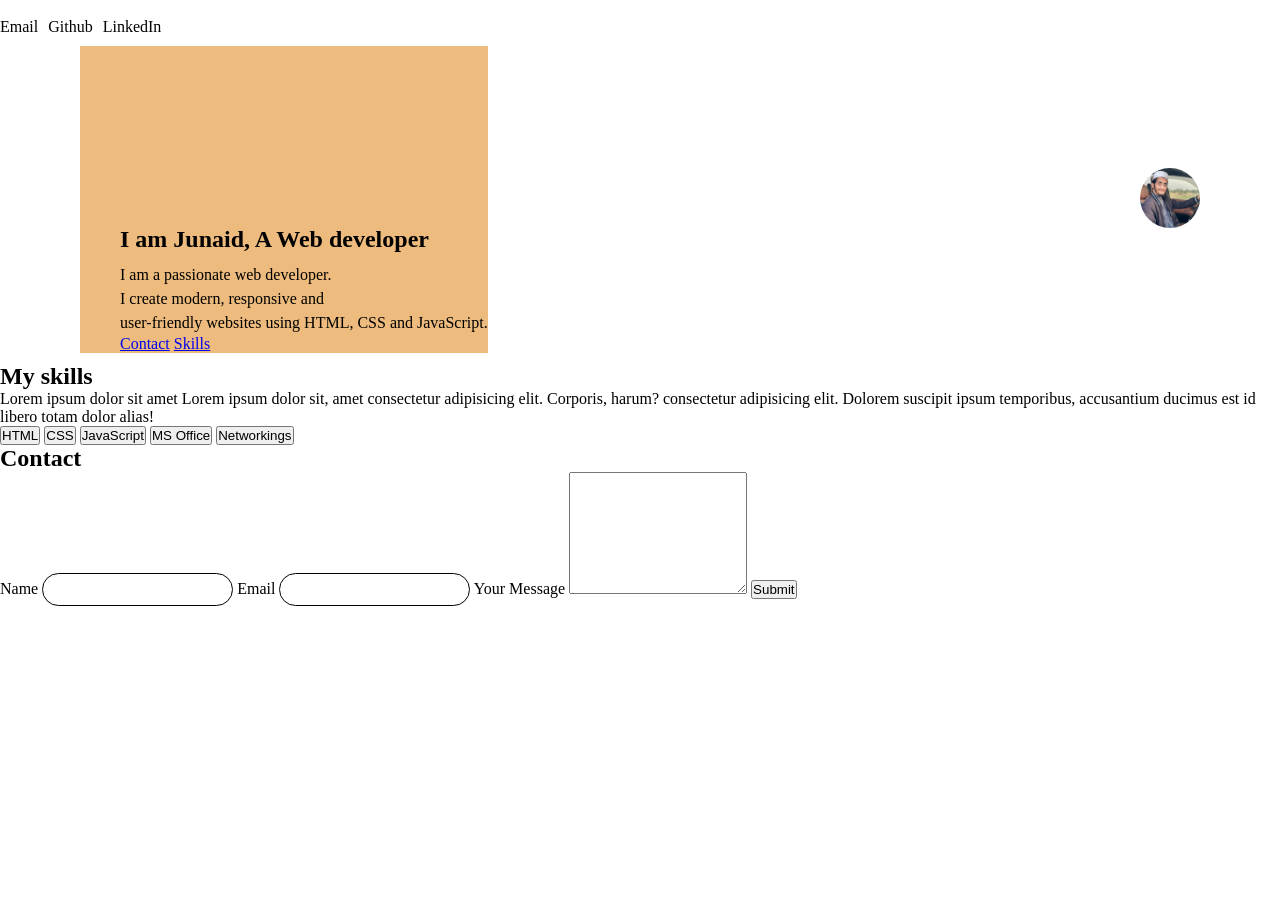
==== index.html @ 1554ab2a "Initial commit" ====
<!DOCTYPE html>
<html lang="en">
<head>
    <meta charset="UTF-8">
    <meta name="viewport" content="width=device-width, initial-scale=1.0">
    <title>Junaid Portfolio</title>
    <link rel="stylesheet" href="style.css">
</head>
<body>
    <div class="navbar">
        <img src="" alt="">
        <ul>
            <li>Email</li>
            <li>Github</li>
            <li>LinkedIn</li>
        </ul>
    </div>

    <div class="main">
        <div class="contact">
         <h2>I am Junaid,
            A Web developer
        </h2>
        <p>
    I am a passionate web developer. <br>
    I create modern, responsive and <br> user-friendly websites 
    using HTML, CSS and JavaScript.
       </p>
        <div class="links">
        <a href="#contact">Contact</a>
        <a href="#skills">Skills</a>
       
        </div>
        </div>
        <div class="image">
<img src="./1772562120550.png" alt="">
        </div>
       
    </div>
    <div id="skills">
        
        <h2>My skills</h2>
        <p>Lorem ipsum dolor sit amet Lorem ipsum dolor sit, amet consectetur adipisicing elit. Corporis, harum? consectetur adipisicing elit. Dolorem suscipit ipsum temporibus, accusantium ducimus est id libero totam dolor alias!</p>
        <div class="skill">
            <button>HTML</button>
            <button>CSS</button>
            <button>JavaScript</button>
            <button>MS Office</button>
            <button>Networkings</button>
         </div>
    </div>
    <div id="contact">
        <h2>Contact</h2>
        <form action="">
            <label for="">Name</label>
            <input type="text">
            <label for="">Email</label>
            <input type="email">
            <label for="">Your Message</label>
            <textarea rows="8" name="" id=""></textarea>
            <button>Submit</button>
        </form>
    </div>
    
</body>
</html>
---- style.css ----
/* *{
    margin: 0;
    padding: 0;
    box-sizing: border-box;
}
html{
    scroll-behavior: smooth;
}
.image img{
    width: 300px;
    height: 300px;
    object-fit: cover;
    border-radius: 50%;
    border: 2px solid black;
}
.main{
    display: flex;
    justify-content: space-between;
    align-items: center;
    padding: 0 120px;
}
ul{
    list-style: none;
    display: flex;
    gap: 10px;
}
.navbar{
    display: flex;
    justify-content: space-between;
    align-items: center;
padding: 20px 120px;
}
.links{
    display: flex;
}
.links a{
    border: 1px solid blue;
    padding: 8px 18px;
    margin-top: 10px;
    color: blue;
    margin-right: 10px;
    text-decoration: none;
}
#skills{
    display: flex;
    align-items: center;
    justify-content: center;
    flex-direction: column;
    gap: 26px;
    padding: 60px 120px;
}
.skill button{
      border: 1px solid black;
      border-radius: 4px;
    padding: 8px 16px;
    margin-top: 10px;
    color: black;
    background-color: transparent;
    margin-right: 10px;
    text-decoration: none;
}
 #skills p{
    text-align: center;
}
#contact h2{
    text-align: center;
}
form{
     display: flex;
    justify-content: center;
    flex-direction: column;
    gap: 12px;
    padding: 60px 120px;
    width: 500px;
    margin: 0 auto;
}
input,textarea{
    padding: 6px 14px;
    outline: 0;
    font-size: 16px;
}
button{
     border: 1px solid black;
      border-radius: 4px;
    padding: 8px 16px;
    margin-top: 10px;
    color: black;
    background-color: transparent;
    margin-right: 10px;
    text-decoration: none;
} */
*{
    margin: 0;
    padding: 0;
    box-sizing: content-box;

}

.main{
    display:flex;
    justify-content: space-between;
    align-items: center;
    padding: 10px 80px;

}
.image img{
    width: 60px;
    height: 60px;
    border-radius: 50%;
}

ul{
    display: flex;
    gap: 10px;
    list-style: none;
}
input{
    border-radius: 50px;
    outline: none;
    border: 1px solid black;
    padding: 8px 10px;
}

.wan{
    display: flex;
    justify-content: center;
    
    }

.link img{
    width: 500px;
    height: 500px;
}
.contact{
    padding-top:180px;
    padding-left: 40px;
    background-color: rgb(237, 187, 125);

}
.contact p{
    margin-top: 10px;
    line-height: 1.5;
}
h2 span{
    color: bisque;
}
.contact button{
    padding: 6px 18px;
    border-radius:10px 10px 50px 10px;
    outline: none;
    border: 1px solid black;
    background: transparent;
    margin-top: 10px;
}
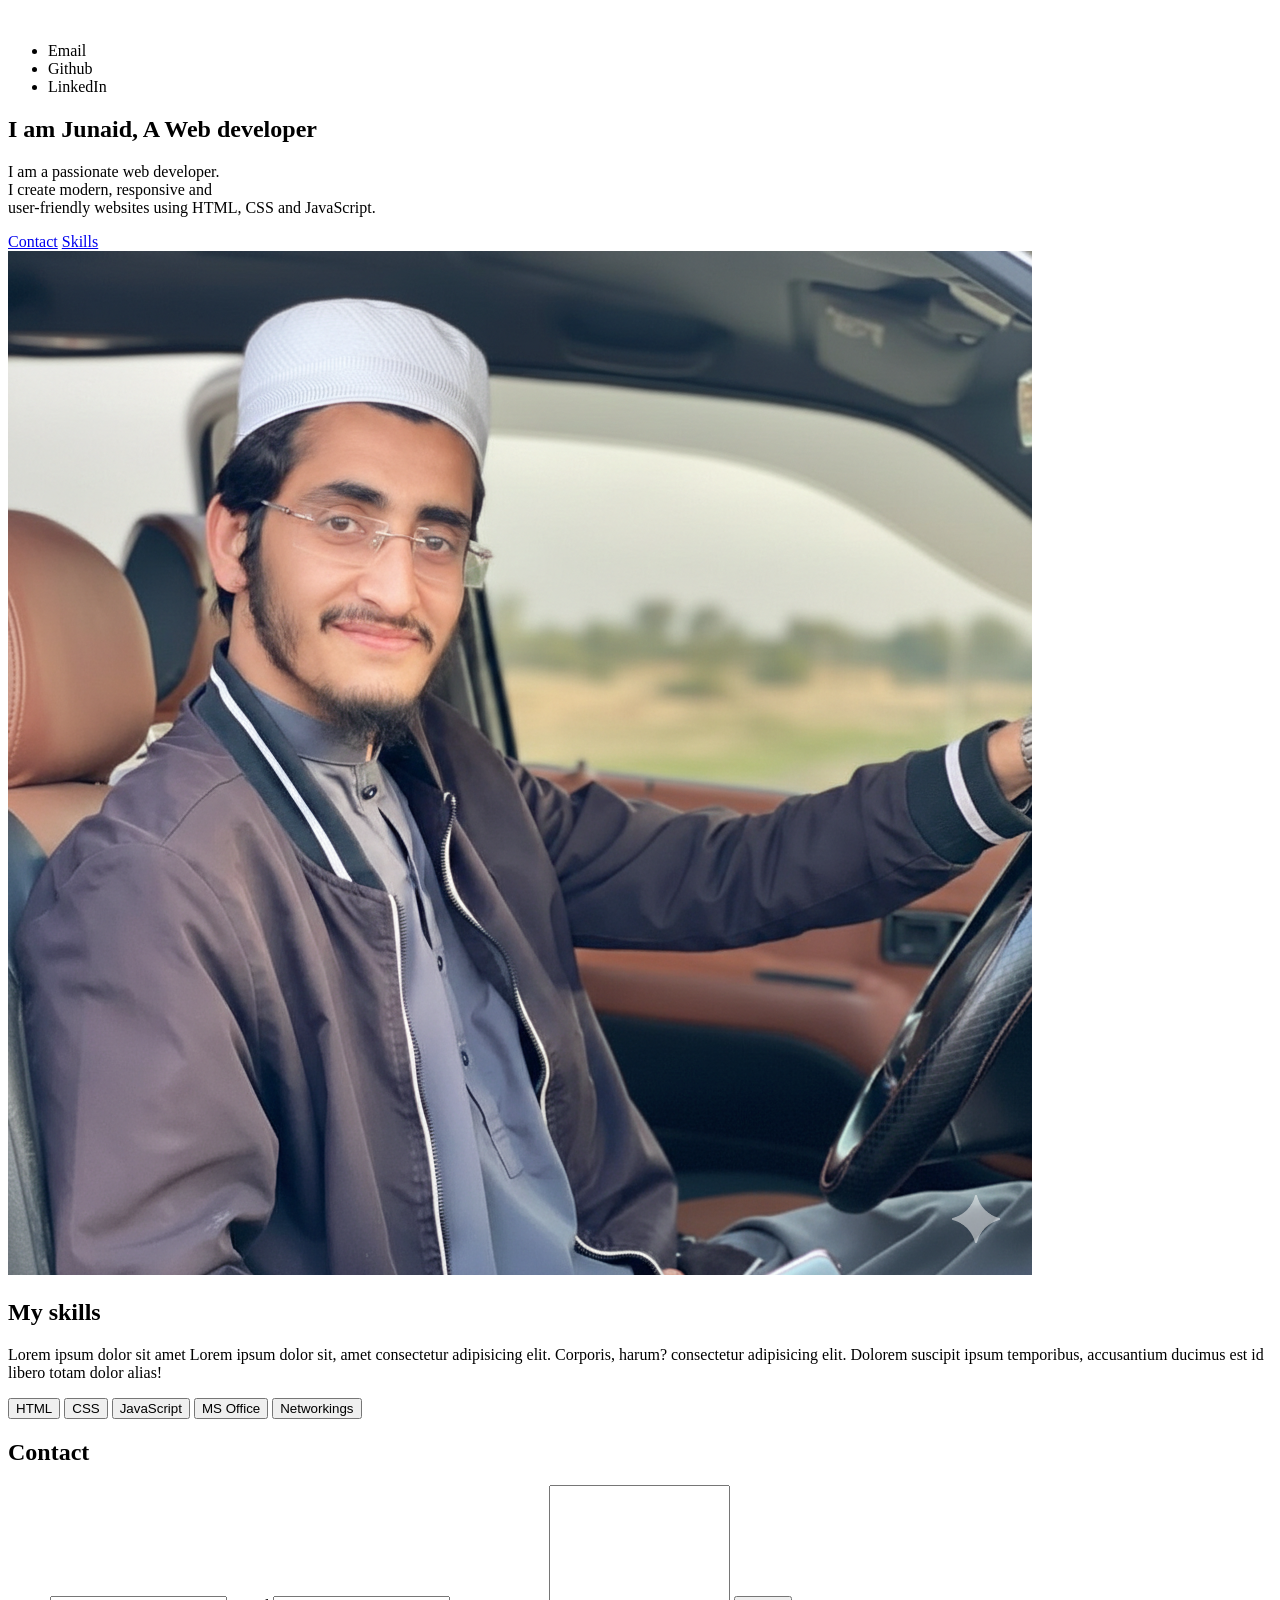
==== commit a4c51d9b: "Update index.html" ====
--- a/index.html
+++ b/index.html
@@ -4,7 +4,7 @@
     <meta charset="UTF-8">
     <meta name="viewport" content="width=device-width, initial-scale=1.0">
     <title>Junaid Portfolio</title>
-    <link rel="stylesheet" href="style.css">
+    <link rel="stylesheet" href="link.css">
 </head>
 <body>
     <div class="navbar">
@@ -63,4 +63,4 @@
     </div>
     
 </body>
-</html>+</html>
--- a/link.css
+++ b/link.css
@@ -0,0 +1,284 @@
+/* @import url('https://fonts.googleapis.com/css2?family=Archivo:ital,wght@0,100..900;1,100..900&family=DM+Sans:ital,opsz,wght@0,9..40,100..1000;1,9..40,100..1000&display=swap');
+
+*{
+    margin: 0px;
+    padding:0px;
+    box-sizing: border-box;
+     font-family: "Archivo", sans-serif;
+     scroll-behavior: smooth;
+}
+.image img{
+    width: 300px;
+    height: 300px;
+    object-fit: cover;
+    border-radius: 50%;
+    border: 2px solid black;
+
+}
+.navbar img{
+        width: 200px;
+        height: auto;
+        object-fit: cover;
+}
+.main{
+    display: flex;
+    justify-content: space-between;
+    align-items: center;
+    padding: 0 120px;
+}
+ul{
+    display: flex;
+    gap: 10px;
+    list-style: none;
+}
+.navbar{
+    display: flex;
+    justify-content: space-between;
+    align-items: center;
+    padding: 20px 120px ;
+}
+.link{
+    display: flex;
+}
+.link a{
+    background-color: blue;
+    margin-top: 10px;
+    padding: 5px 12px;
+    color:white;
+    border-radius: 10%;
+    margin-right: 10px ;
+    text-decoration: none
+}
+ #skill{
+    display: flex;
+    justify-content: center;
+    align-items: center;
+    flex-direction: column;
+    gap: 25px;
+    padding: 60px 120px;
+ }
+.skill button{
+    border: 1px solid blue;
+    border-radius: 5px;
+    padding: 8px 18px;
+    margin-top: 10px;
+    color:black ;
+background-color: transparent;
+margin-right: 10px;
+text-decoration: none;
+}
+#skill p{
+    text-align: center;
+}
+#searh h2{
+    text-align: center;
+}
+form{
+    display: flex;
+    justify-content: center;
+    flex-direction: column;
+    padding:60px 120px;
+    gap: 12px;
+    width: 700px;
+    margin: 0 auto;
+}
+
+input,textarea{
+    padding: 6px 14px;
+    outline: 0;
+    font-size: 16px;
+}
+button{
+     border: 1px solid black;
+      border-radius: 4px;
+    padding: 8px 16px;
+    margin-top: 10px;
+    color: black;
+    background-color: transparent;
+    margin-right: 10px;
+    text-decoration: none;
+}
+
+
+/* =========================
+   Tablet Responsive
+   ========================= */
+
+@media (max-width: 1024px) {
+
+    .navbar {
+        padding: 20px 40px;
+    }
+
+    .main {
+        padding: 40px;
+        gap: 30px;
+    }
+
+    #skill {
+        padding: 50px 40px;
+    }
+
+    form {
+        width: 100%;
+        max-width: 700px;
+        padding: 40px;
+    }
+
+    .image img {
+        width: 260px;
+        height: 260px;
+    }
+}
+
+
+/* =========================
+   Mobile Responsive
+   ========================= */
+
+@media (max-width: 768px) {
+
+    /* Navbar */
+
+    .navbar {
+        padding: 15px 20px;
+        flex-direction: column;
+        gap: 15px;
+    }
+
+    .navbar img {
+        width: 150px;
+    }
+
+    ul {
+        justify-content: center;
+        flex-wrap: wrap;
+        gap: 15px;
+    }
+
+
+    /* Main Section */
+
+    .main {
+        flex-direction: column-reverse;
+        text-align: center;
+        padding: 40px 20px;
+        gap: 25px;
+    }
+
+    .main h2 {
+        font-size: 25px;
+        line-height: 1.4;
+    }
+
+    .main p {
+        font-size: 15px;
+        line-height: 1.8;
+    }
+
+    .image img {
+        width: 220px;
+        height: 220px;
+        max-width: 100%;
+    }
+
+    .link {
+        justify-content: center;
+        flex-wrap: wrap;
+        gap: 10px;
+    }
+
+    .link a {
+        margin-right: 0;
+        padding: 8px 16px;
+    }
+
+
+    /* Skills Section */
+
+    #skill {
+        padding: 40px 20px;
+        gap: 20px;
+    }
+
+    #skill h2,
+    #searh h2 {
+        font-size: 25px;
+    }
+
+    #skill p {
+        font-size: 15px;
+        line-height: 1.8;
+    }
+
+    .skill {
+        display: flex;
+        justify-content: center;
+        flex-wrap: wrap;
+        gap: 10px;
+    }
+
+    .skill button {
+        margin: 0;
+    }
+
+
+    /* Contact Section */
+
+    form {
+        width: 100%;
+        max-width: 100%;
+        padding: 30px 20px;
+        gap: 12px;
+    }
+
+    input,
+    textarea {
+        width: 100%;
+        max-width: 100%;
+        font-size: 16px;
+    }
+
+    form button {
+        width: 100%;
+        margin-right: 0;
+    }
+}
+
+
+/* =========================
+   Small Mobile Screens
+   ========================= */
+
+@media (max-width: 400px) {
+
+    .navbar img {
+        width: 120px;
+    }
+
+    ul {
+        gap: 10px;
+        font-size: 14px;
+    }
+
+    .main {
+        padding: 30px 15px;
+    }
+
+    .main h2 {
+        font-size: 21px;
+    }
+
+    .image img {
+        width: 180px;
+        height: 180px;
+    }
+
+    #skill {
+        padding: 30px 15px;
+    }
+
+    form {
+        padding: 25px 15px;
+    }
+} */
